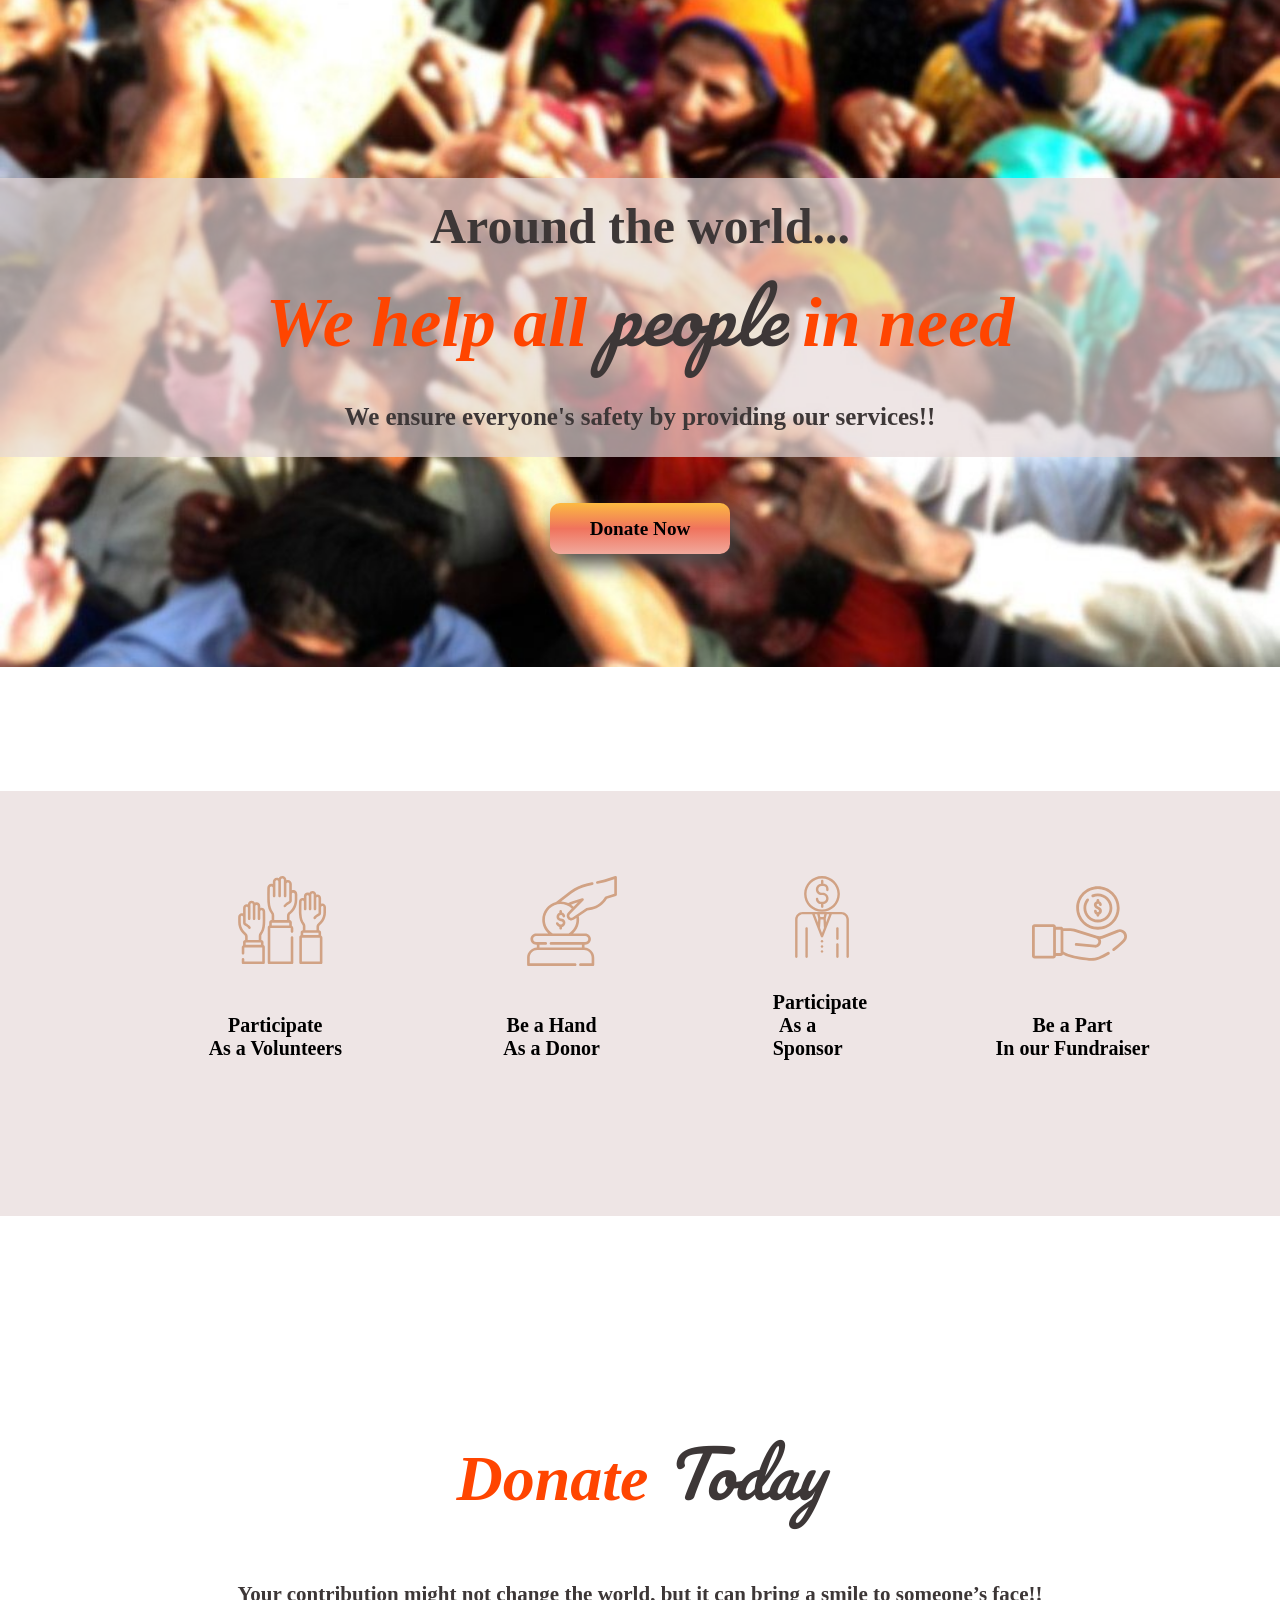
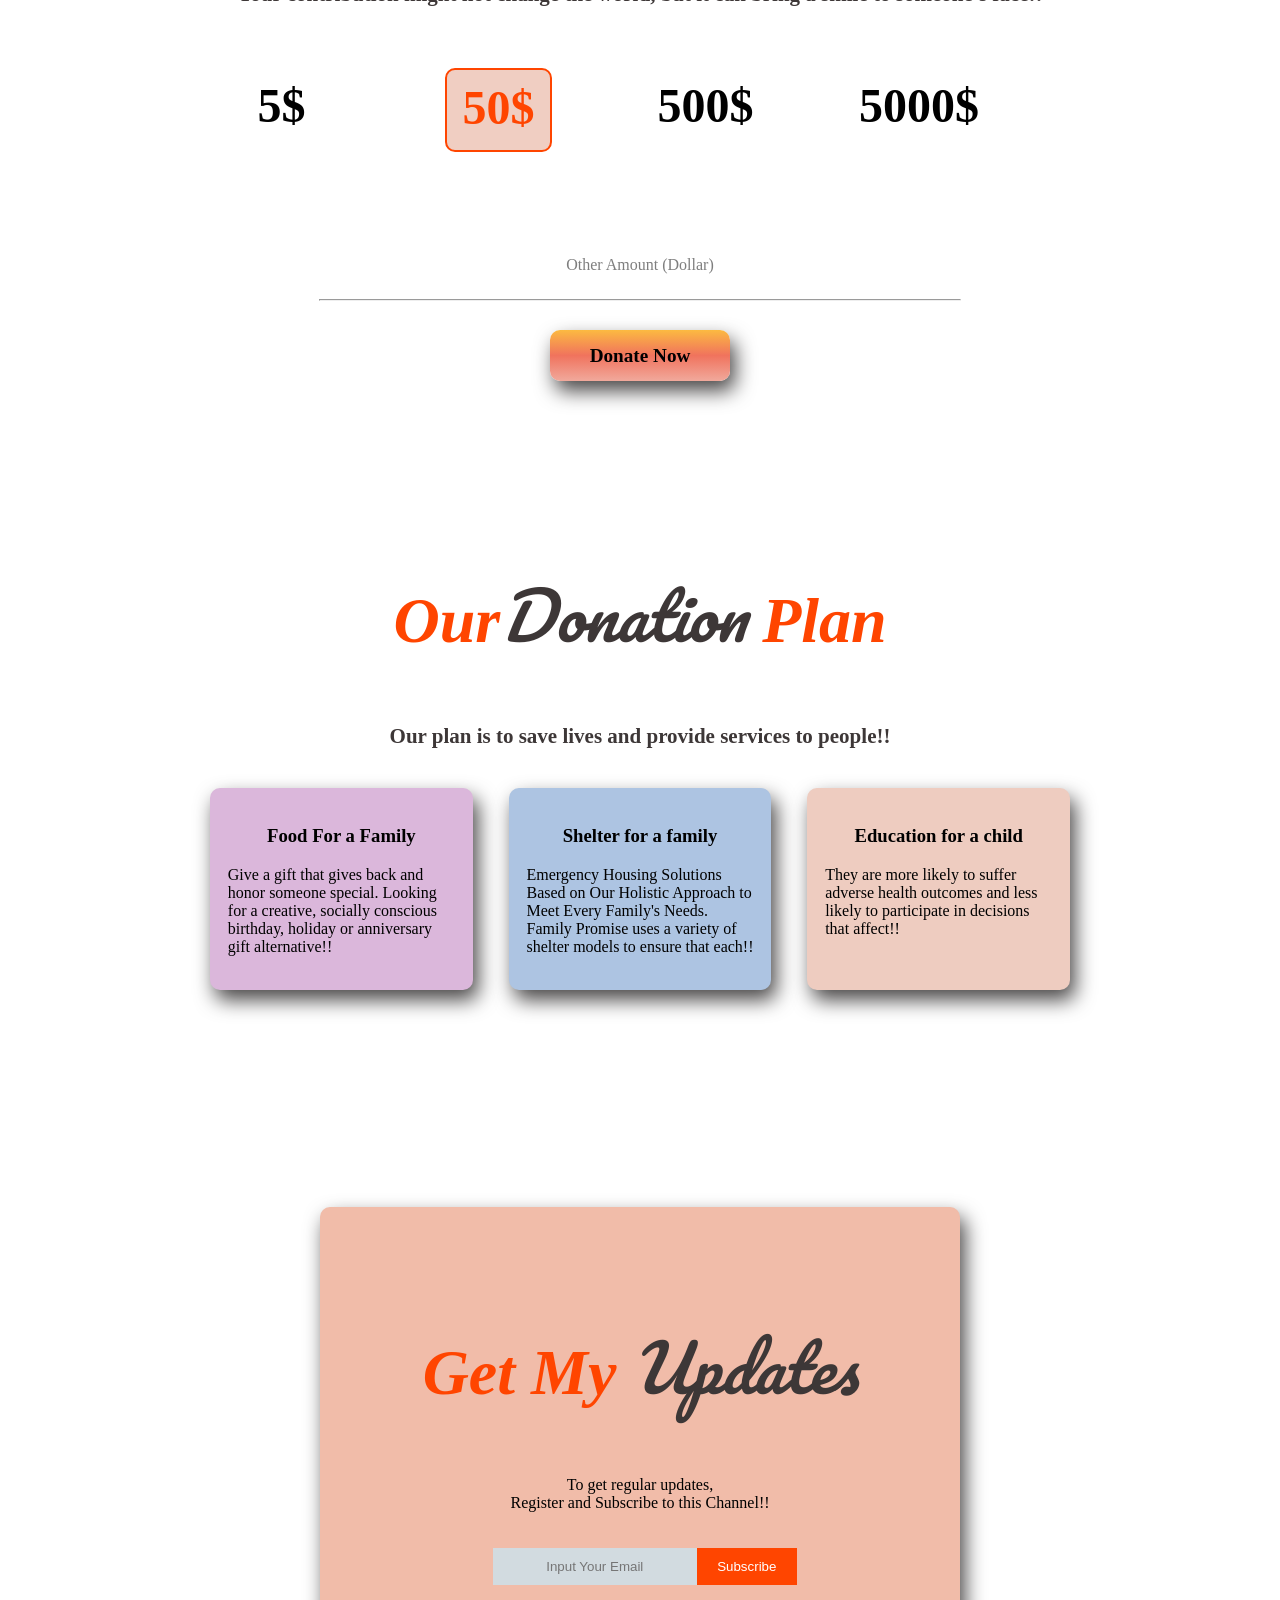
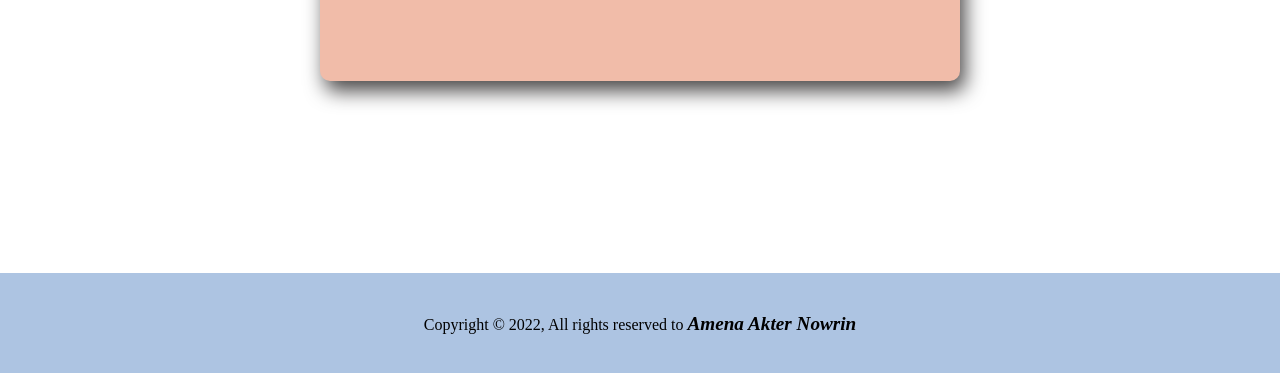
==== index.html @ ce619de1 "Changing file name" ====
<!DOCTYPE html>
<html lang="en">

<head>
    <meta charset="UTF-8">
    <meta http-equiv="X-UA-Compatible" content="IE=edge">
    <meta name="viewport" content="width=device-width, initial-scale=1.0">
    <title>Donation-Website</title>

    <link rel="stylesheet" href="style.css">
</head>

<body>
    <!--First Layout-->
    <section class="layout-one">
        <div class="layout-one-text">
            <div class="text-div">
                <h3 class="text-1">Around the world...</h3>
                <h1 class="text-2">We help all <span class="people">people</span> in need</h1>
                <p class="text-3">We ensure everyone's safety by providing our services!!</p>
            </div>
            <br><br>
            <a class="donate-button" target="_blank" href="https://www.facebook.com/programmingHero">Donate
                Now</a>
        </div>
    </section>

    <!--Second Layout-->
    <section class="layout-two">
        <div class="participant-parts">
            <h5 class="part1">Participate<br> As a Volunteers</h5>
            <h5 class="part2">Be a Hand<br> As a Donor</h5>
            <h5 class="part3">Participate<br> As a Sponsor</h5>
            <h5 class="part4">Be a Part<br> In our Fundraiser</h5>
        </div>
    </section>

    <!--Third Layout-->
    <section class="layout-three">
        <h1 class="donate-today">Donate <span class="today">Today</span></h1>
        <p class="para-third">Your contribution might not change the world, but it can bring a smile to someone’s face!!
        </p>
        <div class="items">
            <h1 class="item">5$</h1>
            <h1 class="item-2">50$</h1>
            <h1 class="item">500$</h1>
            <h1 class="item">5000$</h1>
        </div>

        <a class="hr" target="_blank" href="#">Other Amount (Dollar)</a>
        <hr>
        <br><br>

        <a class="donate-button" target="_blank" href="https://www.facebook.com/programmingHero">Donate
            Now</a>
    </section>

    <!--Fourth Layout-->
    <section class="layout-four">
        <div>
            <h1 class="donate-today">Our<span class="today">Donation</span> Plan</h1>

            <p class="para-four">Our plan is to save lives and provide services to people!!</p>
        </div>

        <div class="donation-plan">
            <div class="donation-plan-item-1">
                <h3>Food For a Family</h3>
                <p class="para-1">Give a gift that gives back and honor someone special. Looking for a creative,
                    socially conscious
                    birthday, holiday or anniversary gift alternative!!</p>
            </div>

            <div class="donation-plan-item-2">
                <h3>Shelter for a family</h3>
                <p class="para-1">Emergency Housing Solutions Based on Our Holistic Approach to Meet Every Family's
                    Needs. Family
                    Promise
                    uses a variety of shelter models to ensure that each!!</p>
            </div>

            <div class="donation-plan-item-3">
                <h3>Education for a child</h3>
                <p class="para-1">They are more likely to suffer adverse health outcomes and less likely to participate
                    in decisions
                    that
                    affect!!</p>
            </div>
        </div>
    </section>

    <!--Last Layout-->
    <section class="last-part-email">
        <h1 class="donate-today">Get My <span class="today">Updates</span></h1>
        <p>To get regular updates,<br>Register and Subscribe to this Channel!!</p>
        <div class="email-part">
            <div class="email">
                <input type="email" name="" id="input-email" placeholder="Input Your Email">
            </div>
            <div class="button">
                <input id="button-suscribe" type="button" value="Subscribe">
            </div>
        </div>
    </section>
</body>

<!--Footer Part-->
<footer>
    <p>Copyright © 2022, All rights reserved to <span class="footer"><i>Amena Akter Nowrin</i></span></p>
</footer>

</html>
---- style.css ----
/*font-family*/
@import url('https://fonts.googleapis.com/css2?family=Pacifico&display=swap');

/*font-family-finished*/
body {
    margin: 0;
}

/*First Layout*/
.layout-one {
    background-image: url(images/donation000.jpg);
    background-repeat: no-repeat;
    background-position: center;
    background-size: cover;
    height: 667px;
    margin-top: 0%;
    text-align: center;
}

.layout-one-text {
    padding-top: 10%;
}

.text-div {
    background-color: rgba(230, 216, 216, 0.671);
}

.text-1 {
    padding-top: 1.5%;
    color: rgb(61, 55, 55);
    font-size: 50px;
    height: 0px;
}

.text-2 {
    font-size: 70px;
    color: orangered;
    font-style: italic;
    height: 90px;
}

.people {
    font-family: 'Pacifico', cursive;
    font-weight: 400;
    color: rgb(61, 55, 55);
}

.text-3 {
    color: rgb(61, 55, 55);
    font-size: 25px;
    font-weight: 550;
    padding-bottom: 2%;
}

.donate-button {
    text-decoration: none;
    background-image: linear-gradient(rgb(252, 186, 65), rgb(240, 115, 93), rgb(241, 169, 156));
    padding: 15px 40px;
    color: black;
    font-size: 1.2rem;
    font-weight: 700;
    border-radius: 7px;
    border-radius: 10px;
    box-shadow: 5px 10px 20px rgb(73, 71, 71);
}

/*Second Layout*/
.layout-two {
    text-align: center;
    padding-top: 9.7%;
    padding-bottom: 8.5%;
}

.participant-parts {
    display: flex;
    padding-top: 4%;
    padding-bottom: 3%;
    background-color: rgba(230, 216, 216, 0.671);
    background-size: 30%;
    padding-left: 10%;
}

.part1 {
    font-size: 20px;
    height: 50px;
    width: 20;
    padding: 7%;
    text-align: center;
    background-image: url(images-2/help.svg);
    background-repeat: no-repeat;
    background-size: 30%;
    background-position: 110px 0px;
    padding-top: 12%;
}


.part2 {
    font-size: 20px;
    height: 50px;
    width: 20;
    padding: 7%;
    text-align: center;
    background-image: url(images-2/money.svg);
    background-repeat: no-repeat;
    background-size: 35%;
    background-position: 104px 0px;
    padding-top: 12%;
}


.part3 {
    font-size: 20px;
    height: 20px;
    width: 50px;
    padding: 8%;
    text-align: center;
    background-image: url(images-2/investor.svg);
    background-repeat: no-repeat;
    background-size: 35%;
    background-position: 100px 0px;
    padding-top: 10%;
}

.part4 {
    font-size: 20px;
    height: 50px;
    width: 20;
    padding: 7%;
    text-align: center;
    background-image: url(images-2/cash.svg);
    background-repeat: no-repeat;
    background-size: 30%;
    background-position: 117px 0px;
    padding-top: 12%;
}

/*Third Layout*/
.layout-three {
    text-align: center;
    padding-top: 3%;
    padding-bottom: 5%;
}

.donate-today {
    font-size: 4rem;
    color: orangered;
    font-style: italic;
}

.today {
    font-family: 'Pacifico', cursive;
    font-weight: 400;
    color: rgb(61, 55, 55);
}

.para-third {
    color: rgb(61, 55, 55);
    font-size: 21px;
    font-weight: 550;
    height: 0%;

}

.hr {
    text-decoration: none;
    color: black;
    opacity: 0.5;
}

hr {
    width: 50%;
    margin-top: 2%;
}

.items {
    display: flex;
    text-align: center;
    padding-bottom: 5%;
    /*padding-right: 10%;*/
    padding-left: 10%;
    width: 80%;

}

.item {
    text-align: center;
    font-size: 3rem;
    width: 10%;
    height: 70px;
    padding-top: 1%;
    padding-left: 10%;

}

.item-2 {
    font-size: 3rem;
    padding-top: 1%;
    margin-left: 11%;
    height: 70px;
    width: 10%;
    text-align: center;
    color: orangered;
    background-color: rgb(240, 206, 194);
    border: 2px solid;
    border-radius: 10px;
}


/*Fourth Layout*/
.layout-four {
    text-align: center;
    margin-top: 10%;
    margin-bottom: 10%;
}

.donation-plan {
    display: flex;
    width: 70%;
    margin-left: 15%;
}

.para-four {
    color: rgb(61, 55, 55);
    font-size: 21px;
    font-weight: 550;
    height: 0%;
}

.donation-plan-item-1 {
    margin: 2%;
    background-color: rgb(219, 183, 219);
    width: 100%;
    padding: 2%;
    border-radius: 10px;
    box-shadow: 5px 10px 20px rgb(73, 71, 71);
}

.donation-plan-item-2 {
    margin: 2%;
    background-color: rgb(173, 196, 226);
    width: 100%;
    padding: 2%;
    border-radius: 10px;
    box-shadow: 5px 10px 20px rgb(73, 71, 71);
}

.donation-plan-item-3 {
    margin: 2%;
    background-color: rgb(238, 204, 192);
    width: 100%;
    padding: 2%;
    border-radius: 10px;
    box-shadow: 5px 10px 20px rgb(73, 71, 71);
}

.para-1 {
    text-align: left;
}

/*Last Layout*/
.last-part-email {
    text-align: center;
    padding-top: 50px;
    background-color: rgb(241, 188, 169);
    margin-top: 200px;
    margin-left: 25%;
    width: 50%;
    border-radius: 10px;
    margin-bottom: 15%;
    border-radius: 10px;
    box-shadow: 5px 10px 20px rgb(73, 71, 71);
}

.email-part {
    display: flex;
    padding-left: 27%;
    height: 30%;
    padding-bottom: 15%;
}

#input-email {
    margin-top: 10%;
    background-color: rgb(210, 219, 224);
    border: none;
    color: white;
    height: 35px;
    width: 200px;
    text-align: center;
}

#button-suscribe {
    margin-top: 20%;
    border: none;
    background-color: orangered;
    color: white;
    height: 37px;
    width: 100px;
    text-align: center;
}

/*Footer Past*/
footer {
    background-color: rgb(173, 196, 226);
    height: 100px;
}

footer p {
    text-align: center;
    padding-top: 40px;
}

.footer {
    font-family: 'Times New Roman', Times, serif;
    font-weight: 700;
    font-size: 120%;
}
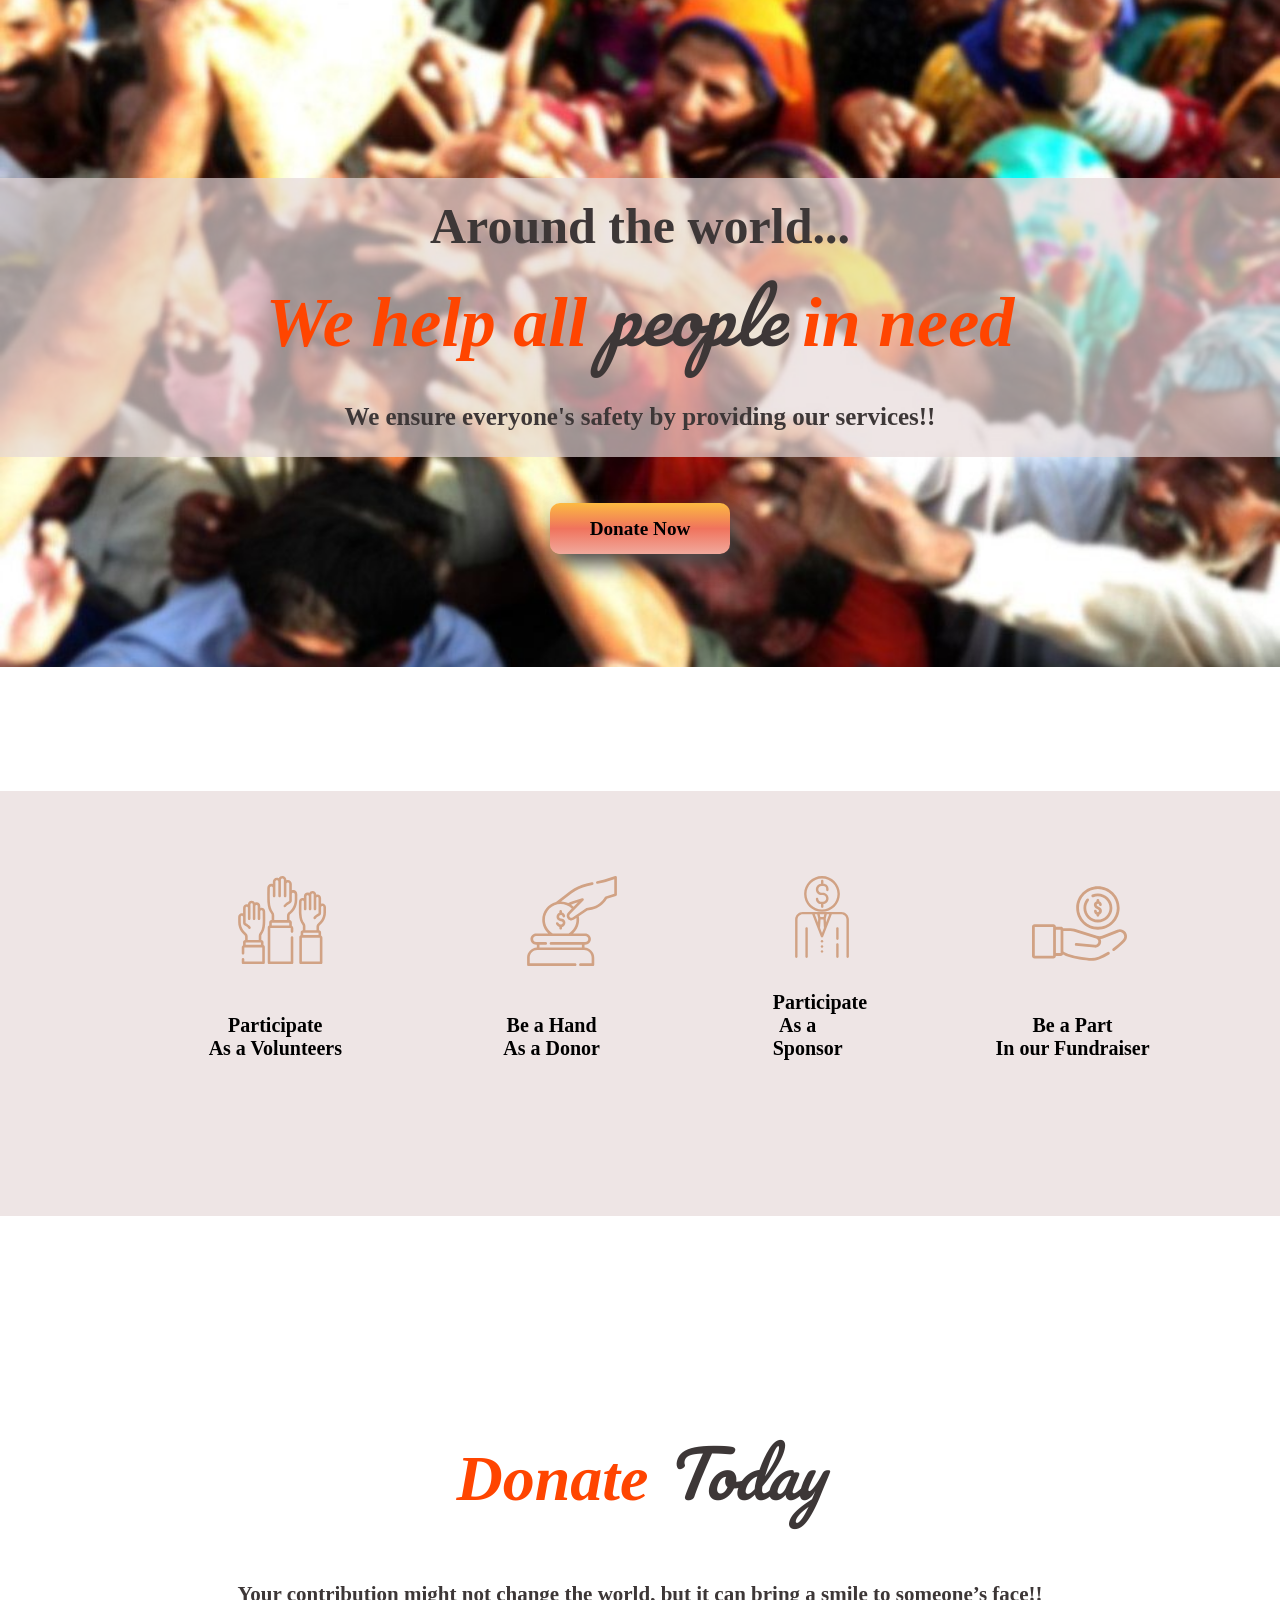
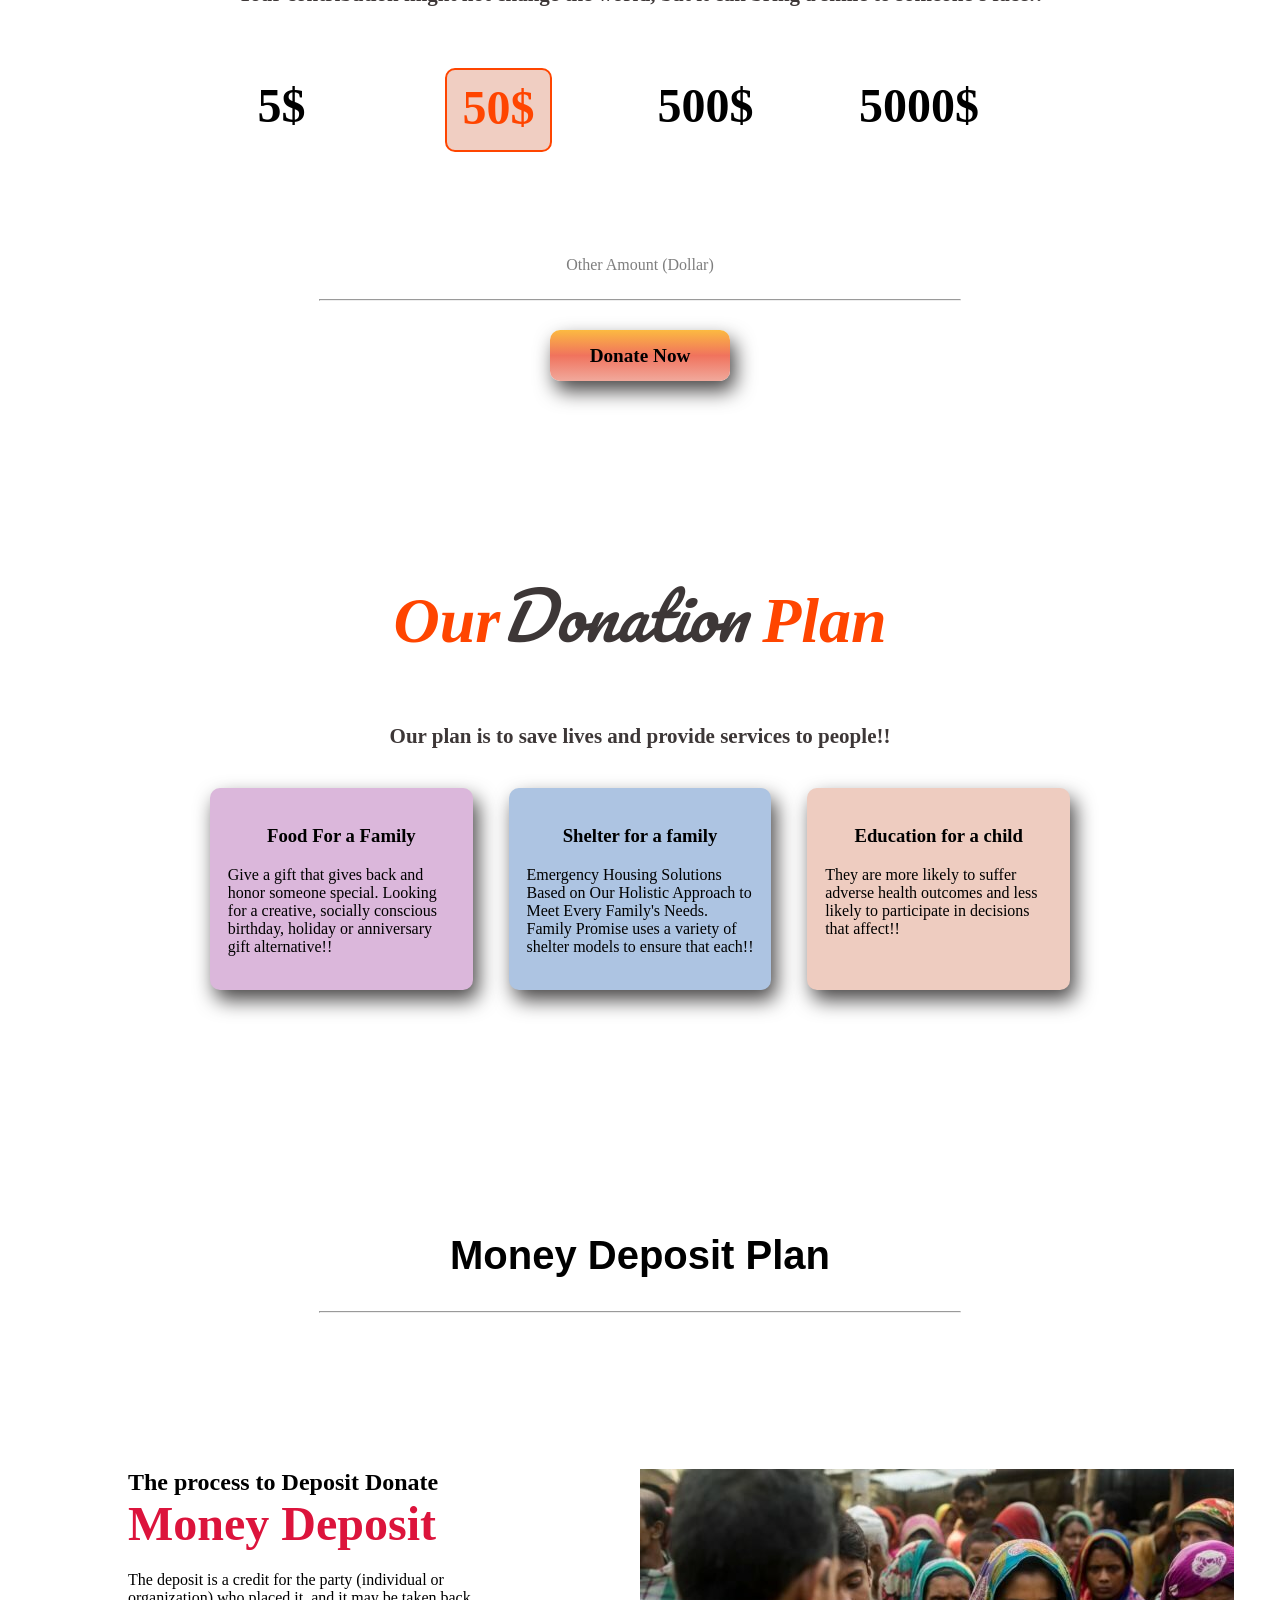
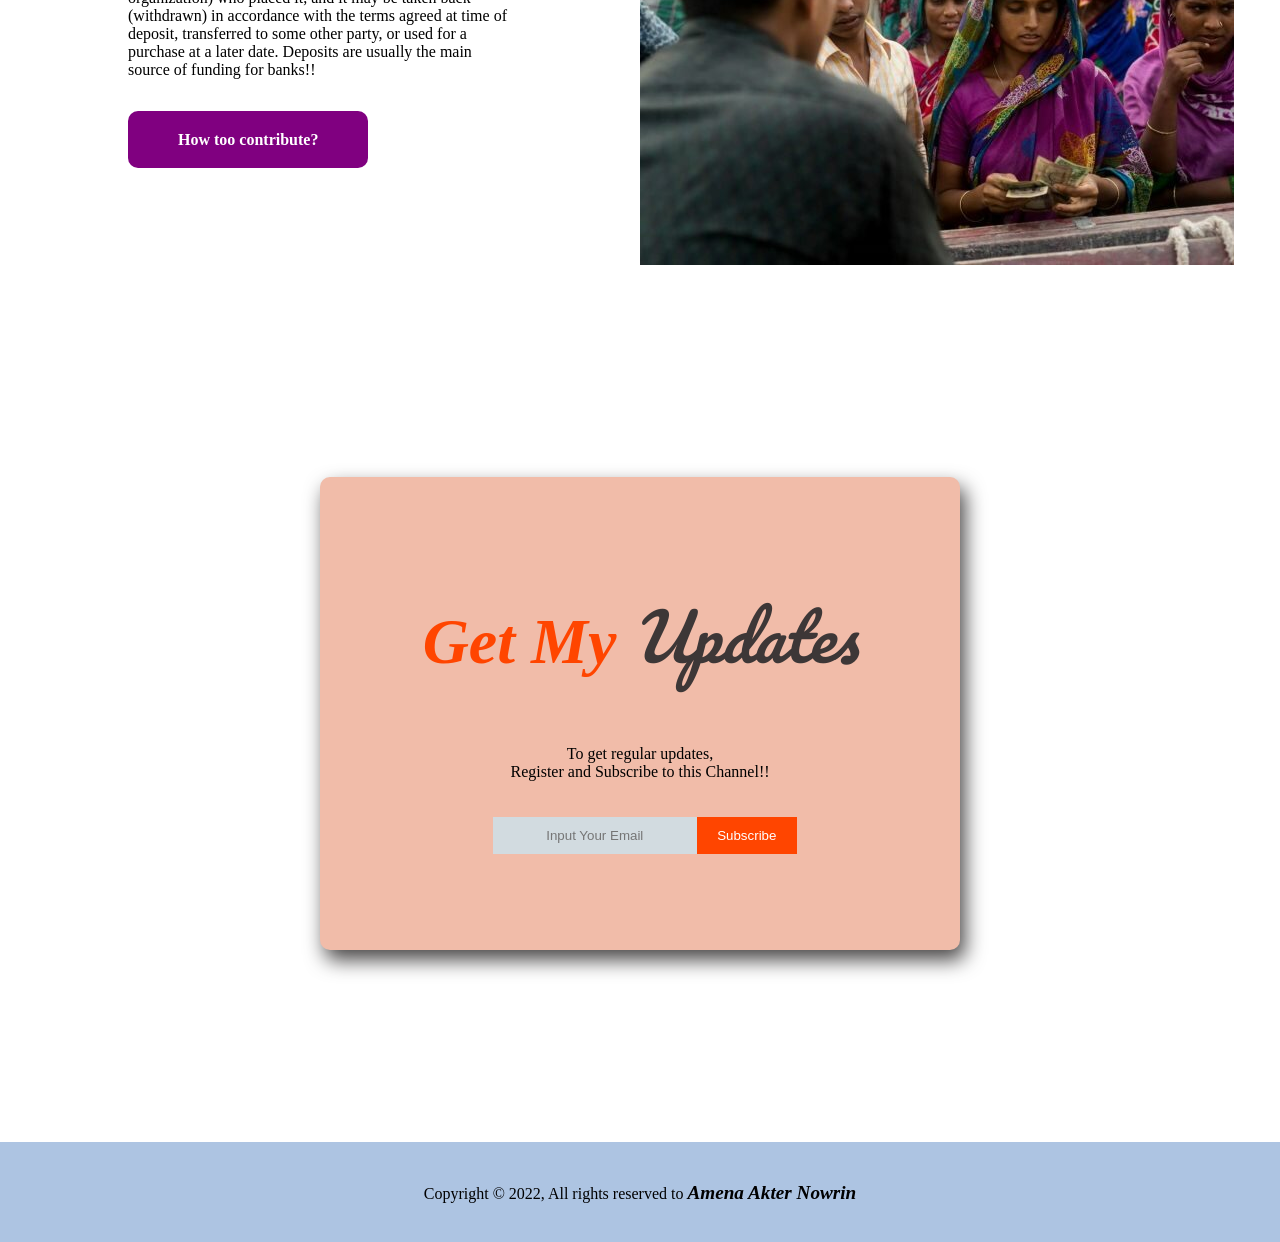
==== commit 739338df: "Final Commit" ====
--- a/index.html
+++ b/index.html
@@ -89,6 +89,27 @@
         </div>
     </section>
 
+    <!--Fifth Layout-->
+    <section class="forth-section-flex">
+        <h1 class="forth-section-header">Money Deposit Plan</h1>
+        <hr>
+        <div class="flexible-item">
+            <div class="flexible">
+                <h1 class="another-header-1">The process to Deposit Donate <br> <span id="bank-draft">Money
+                        Deposit</span>
+                </h1>
+                <p>The deposit is a credit for the party (individual or organization) who placed it, and it may be taken
+                    back (withdrawn) in accordance with the terms agreed at time of deposit, transferred to some other
+                    party, or used for a purchase at a later date. Deposits are usually the main source of funding for
+                    banks!!</p><br><br>
+                <a class="btn-001" target="_blank" href="http://programminghero.com">How too contribute?</a>
+            </div>
+            <div>
+                <img src="./images/donation1.jpg" alt="">
+            </div>
+        </div>
+    </section>
+
     <!--Last Layout-->
     <section class="last-part-email">
         <h1 class="donate-today">Get My <span class="today">Updates</span></h1>
--- a/style.css
+++ b/style.css
@@ -257,6 +257,76 @@
     text-align: left;
 }
 
+/* Fifth Layout */
+.forth-section-flex {
+    text-align: center;
+    padding-top: 5%;
+}
+
+.forth-section-header {
+    font-family: 'Aboreto', cursive;
+    font-family: 'Bree Serif', serif;
+    font-family: 'Lobster', cursive;
+    font-family: 'Rajdhani', sans-serif;
+    font-size: 2.5rem;
+}
+
+.another-header-01 {
+    font-family: 'Aboreto', cursive;
+    font-family: 'Bree Serif', serif;
+    font-family: 'Lobster', cursive;
+    font-weight: 100;
+
+}
+
+.another-header-0 {
+    font-family: 'Aboreto', cursive;
+    font-family: 'Bree Serif', serif;
+    font-family: 'Lobster', cursive;
+    font-weight: 100;
+    font-size: 3rem;
+}
+
+#bank-draft {
+    font-family: 'Aboreto', cursive;
+    font-family: 'Bree Serif', serif;
+    font-family: 'Dancing Script', cursive;
+    font-size: 3rem;
+    color: crimson;
+}
+
+.flexible-item {
+    display: flex;
+}
+
+.flexible-item img {
+    margin-top: 25%;
+}
+
+.flexible {
+    width: 30%;
+    padding: 10%;
+    text-align: left;
+}
+
+.flexible img {
+    width: 50%;
+    margin-top: 20%;
+    margin-right: 10%;
+    border-radius: 20px;
+    opacity: 0.5;
+
+}
+
+.btn-001 {
+    text-decoration: none;
+    color: white;
+    background-color: purple;
+    padding: 20px 50px;
+    font-weight: 700;
+    border-radius: 10px;
+}
+
 /*Last Layout*/
 .last-part-email {
     text-align: center;
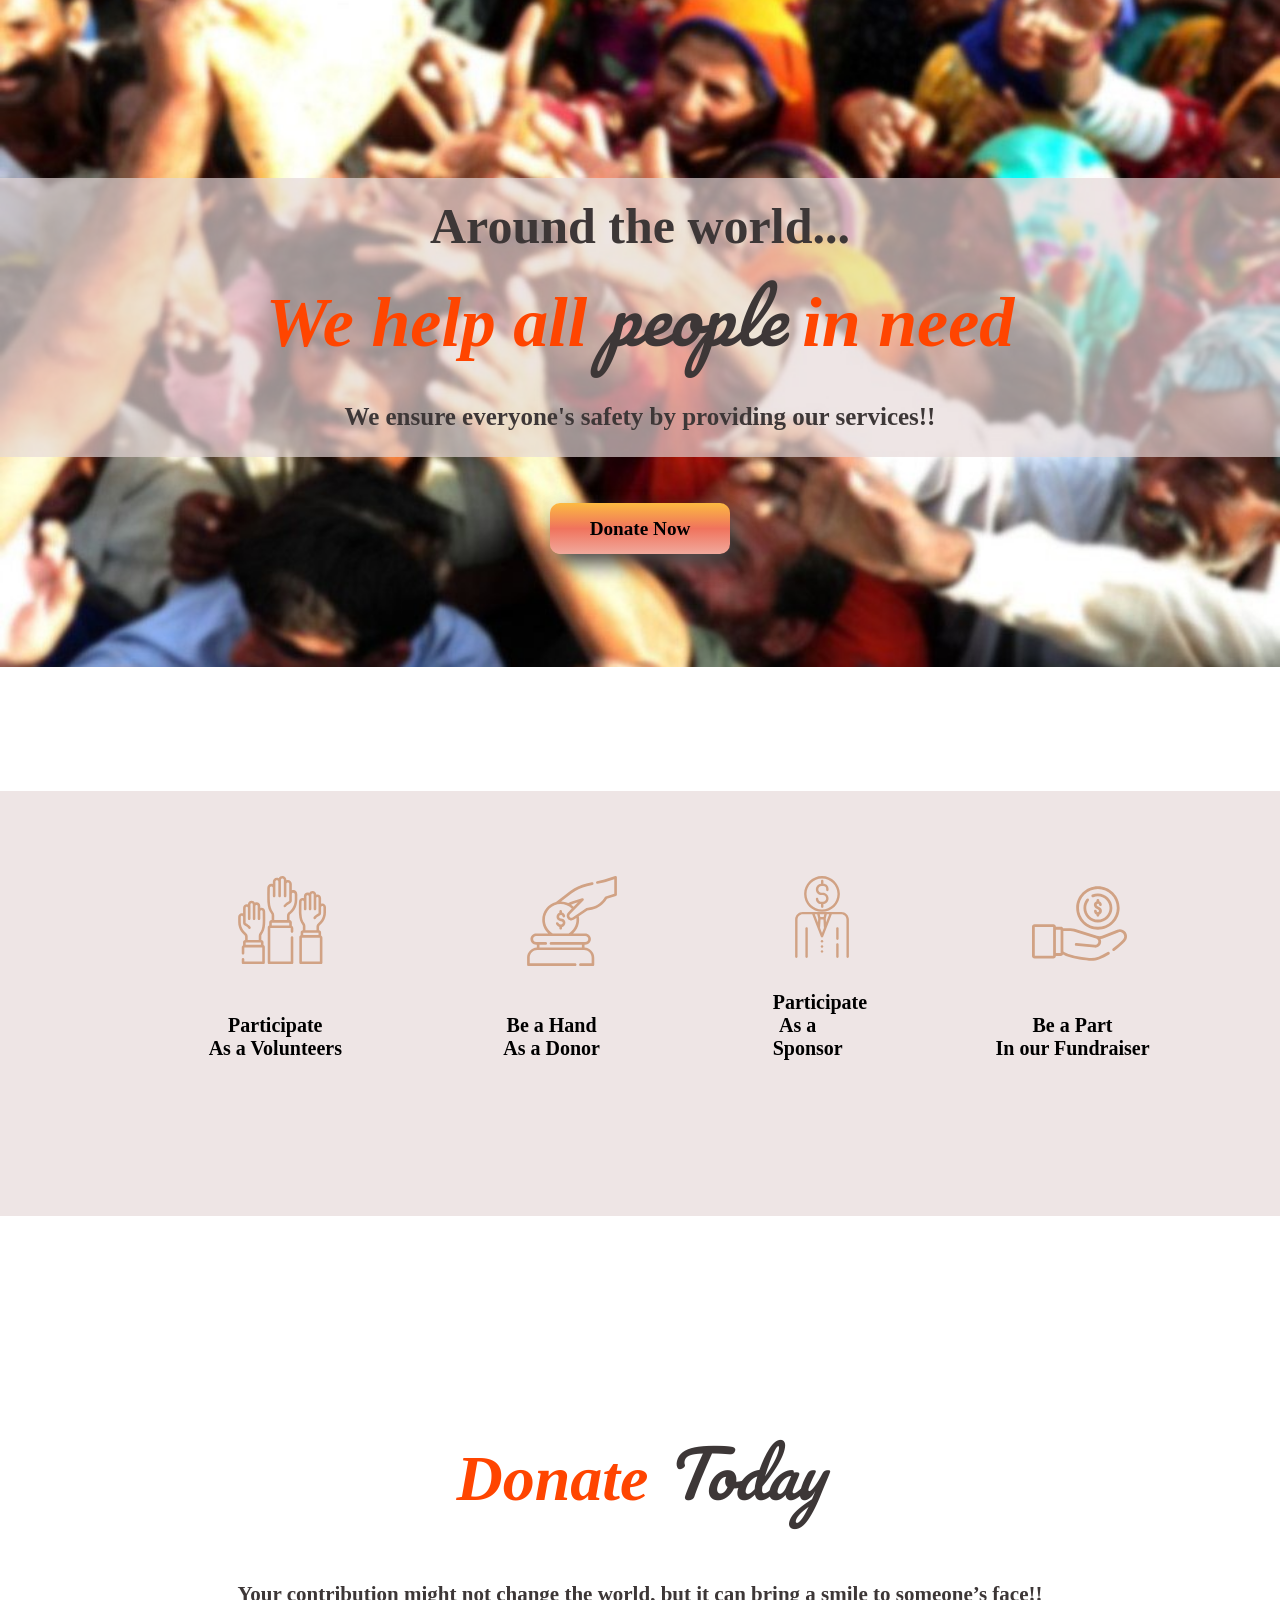
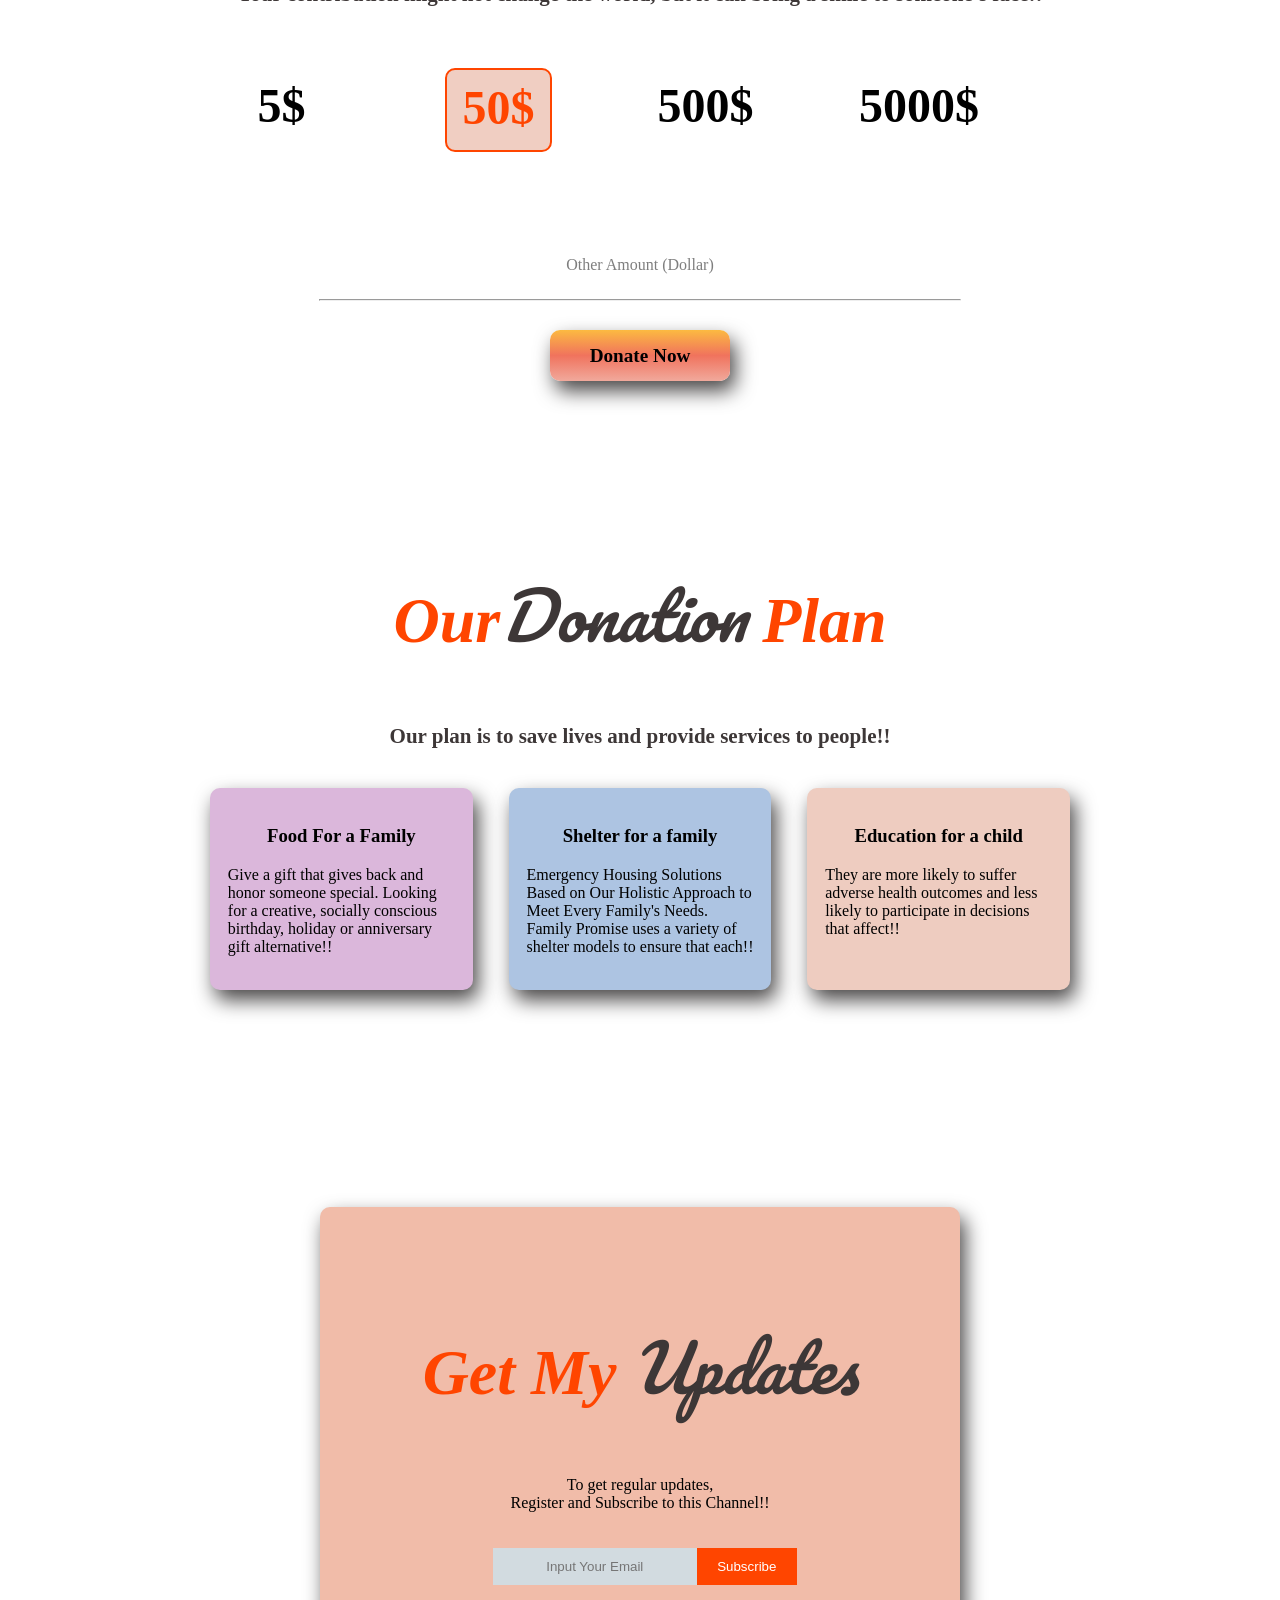
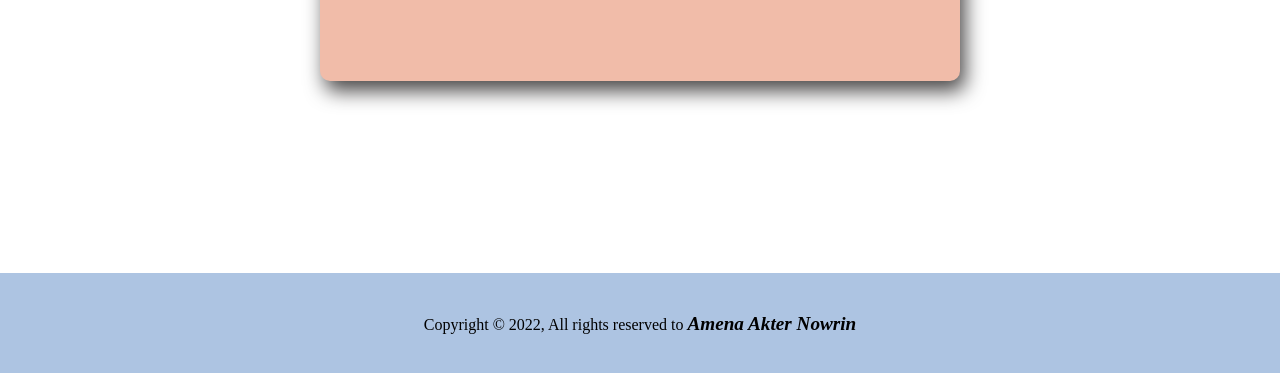
==== commit d463efb6: "Final push" ====
--- a/index.html
+++ b/index.html
@@ -90,6 +90,7 @@
     </section>
 
     <!--Fifth Layout-->
+    <!--
     <section class="forth-section-flex">
         <h1 class="forth-section-header">Money Deposit Plan</h1>
         <hr>
@@ -109,7 +110,7 @@
             </div>
         </div>
     </section>
-
+-->
     <!--Last Layout-->
     <section class="last-part-email">
         <h1 class="donate-today">Get My <span class="today">Updates</span></h1>
--- a/style.css
+++ b/style.css
@@ -258,7 +258,7 @@
 }
 
 /* Fifth Layout */
-.forth-section-flex {
+/*.forth-section-flex {
     text-align: center;
     padding-top: 5%;
 }
@@ -326,6 +326,7 @@
     font-weight: 700;
     border-radius: 10px;
 }
+*/
 
 /*Last Layout*/
 .last-part-email {
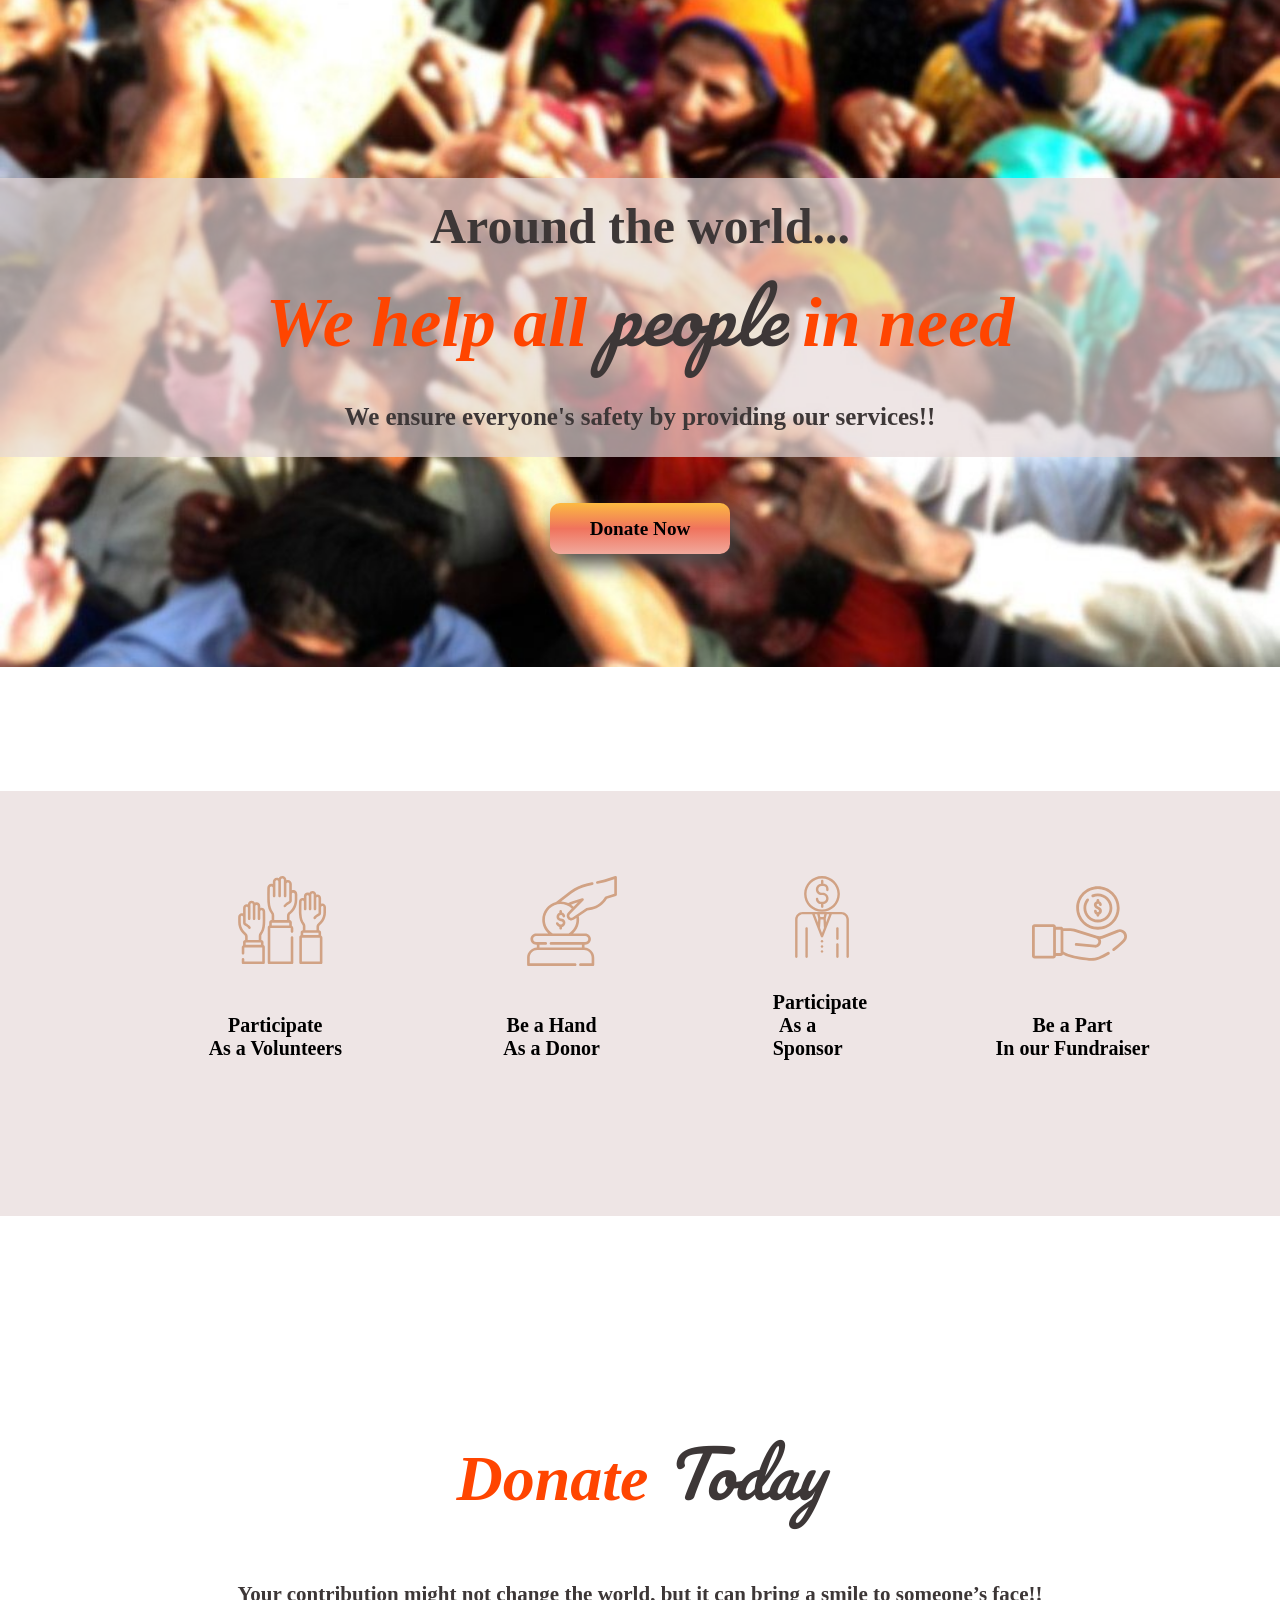
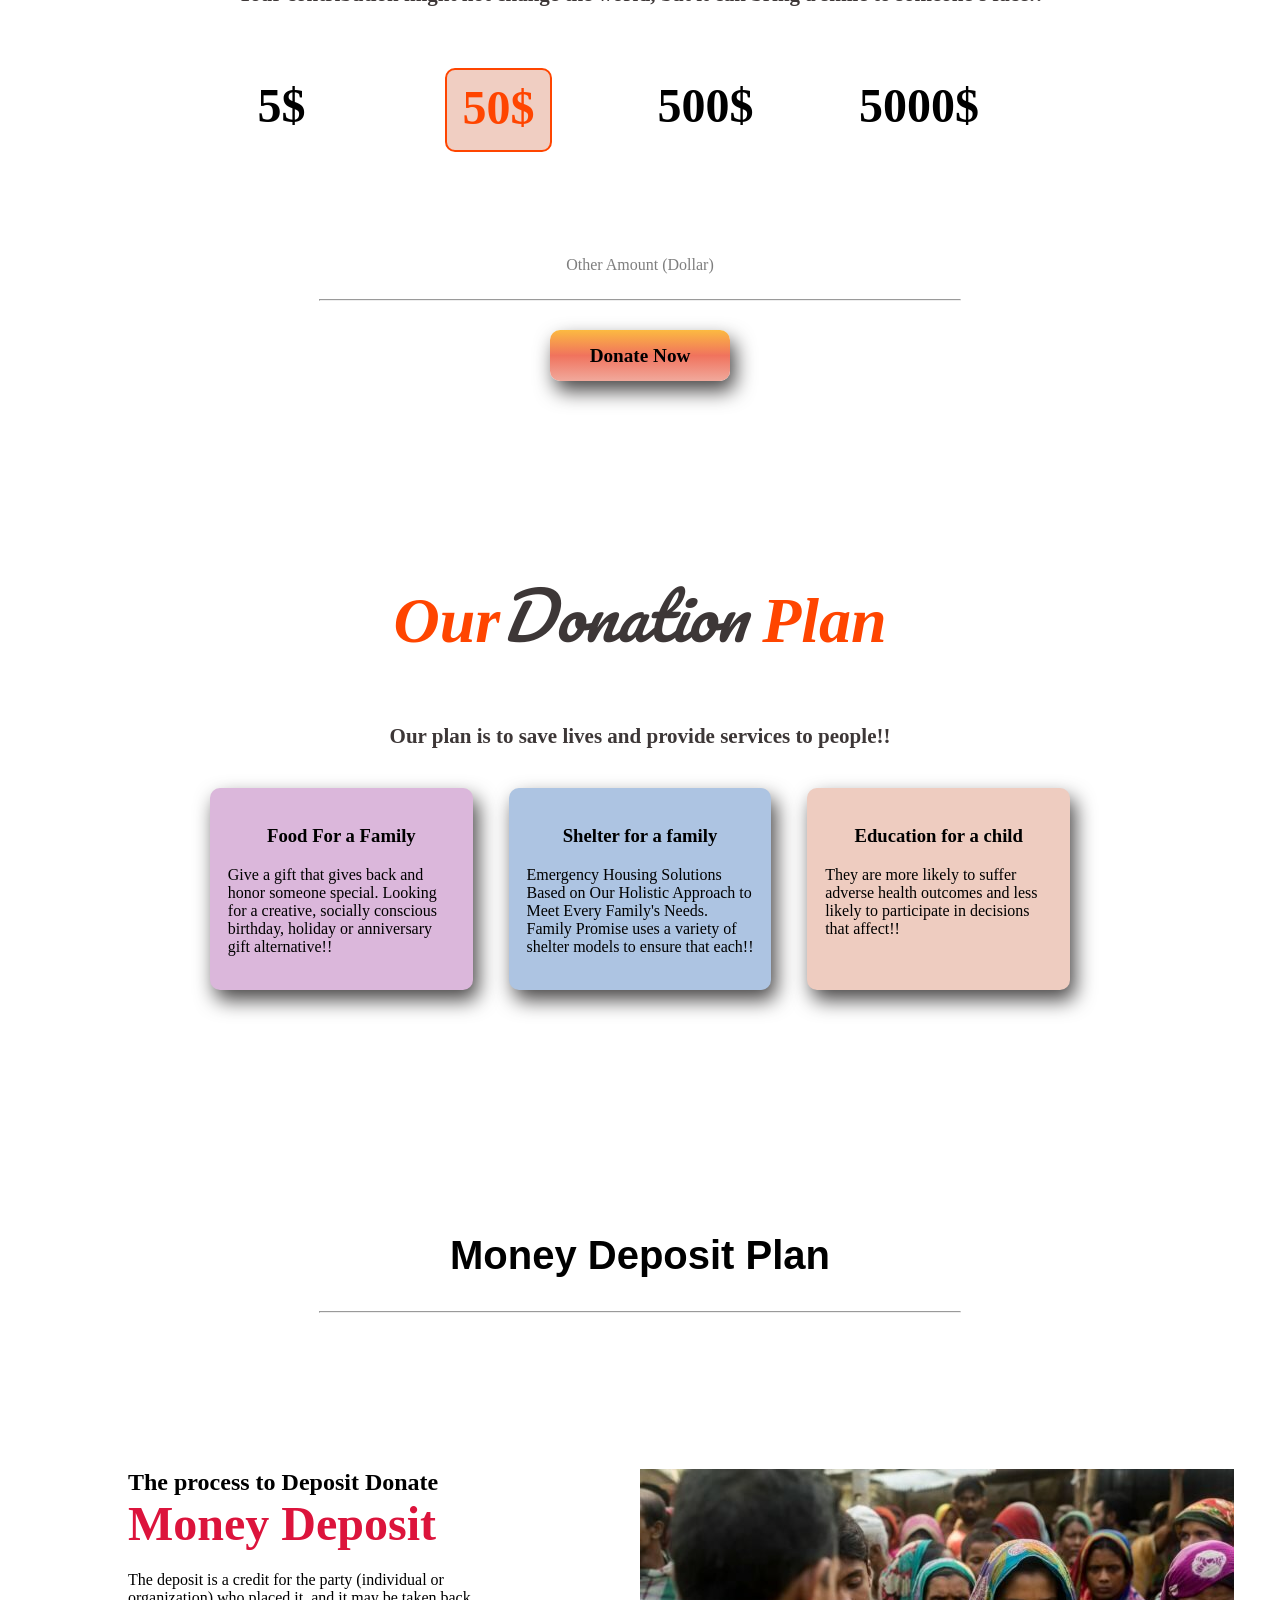
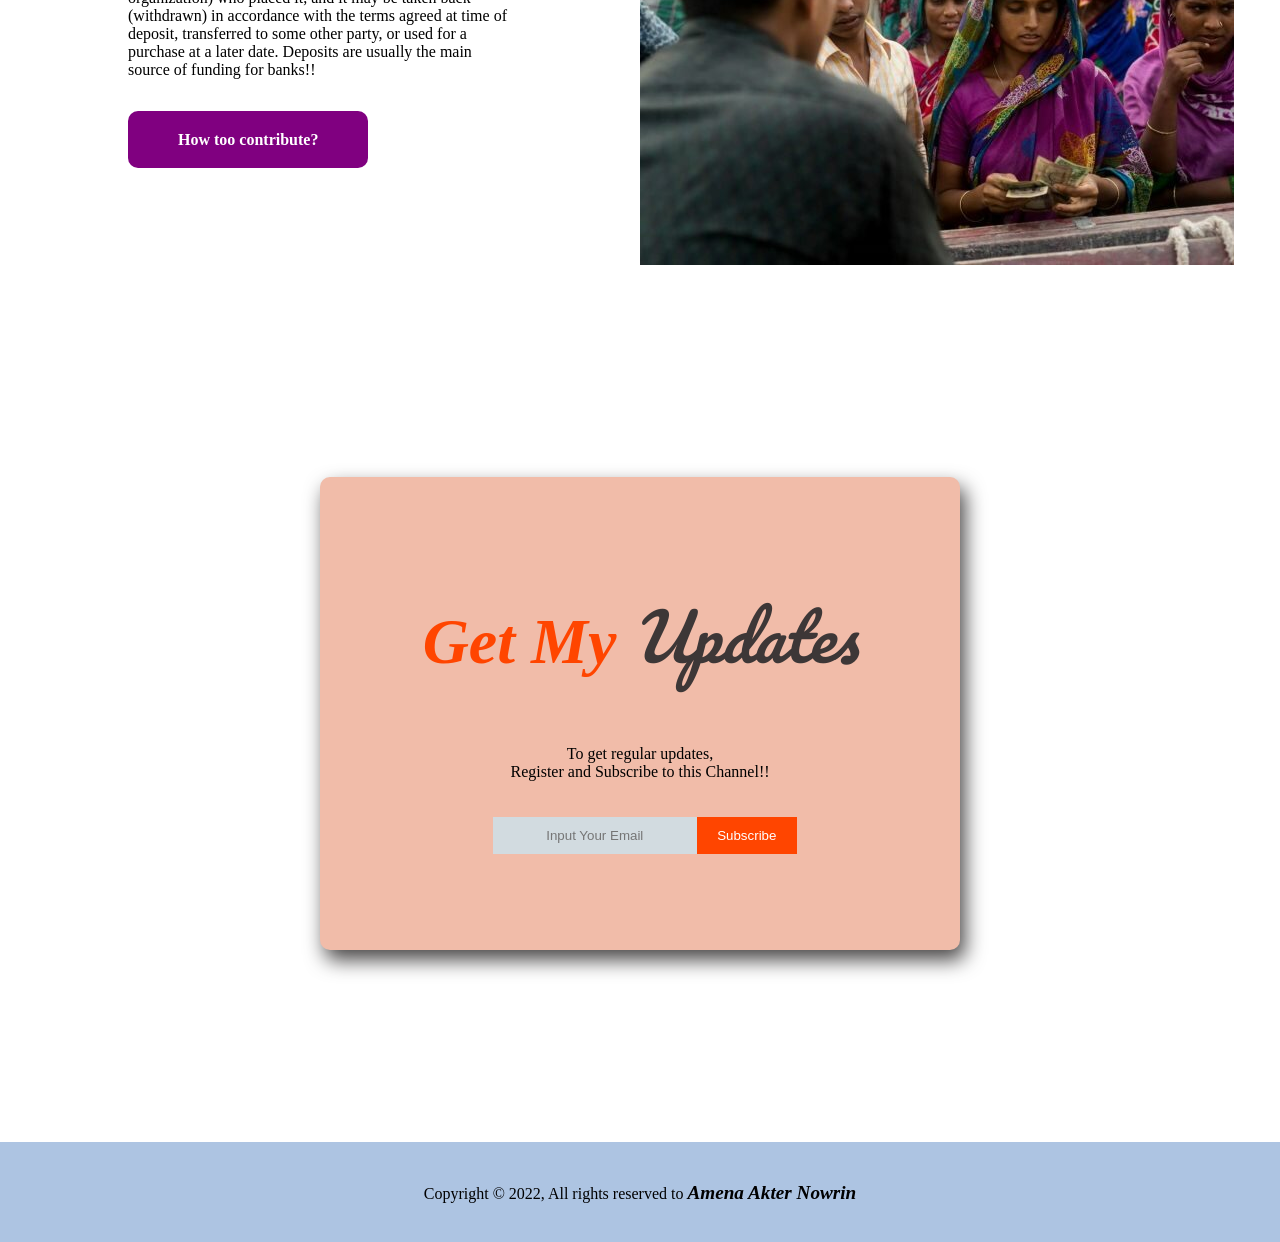
==== commit fe68bd3b: "Rechecked" ====
--- a/index.html
+++ b/index.html
@@ -90,7 +90,6 @@
     </section>
 
     <!--Fifth Layout-->
-    <!--
     <section class="forth-section-flex">
         <h1 class="forth-section-header">Money Deposit Plan</h1>
         <hr>
@@ -110,7 +109,7 @@
             </div>
         </div>
     </section>
--->
+
     <!--Last Layout-->
     <section class="last-part-email">
         <h1 class="donate-today">Get My <span class="today">Updates</span></h1>
--- a/style.css
+++ b/style.css
@@ -258,7 +258,7 @@
 }
 
 /* Fifth Layout */
-/*.forth-section-flex {
+.forth-section-flex {
     text-align: center;
     padding-top: 5%;
 }
@@ -326,7 +326,7 @@
     font-weight: 700;
     border-radius: 10px;
 }
-*/
+
 
 /*Last Layout*/
 .last-part-email {
